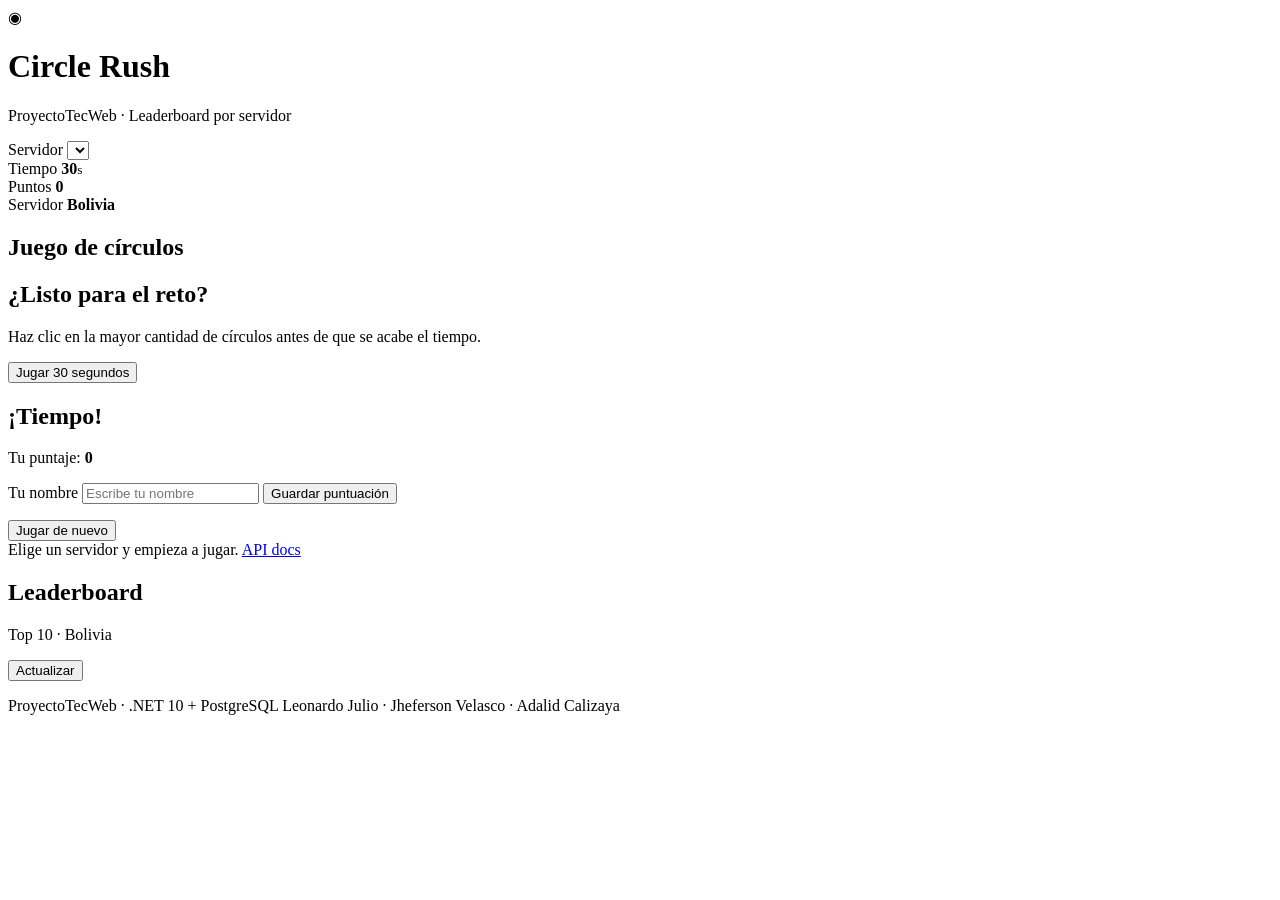
==== ProyectoTecWeb/wwwroot/index.html @ fe1b673e "feat: API .NET 10 con juego Circle Rush y leaderboard de Bolivia" ====
<!DOCTYPE html>
<html lang="es">
<head>
    <meta charset="utf-8" />
    <meta name="viewport" content="width=device-width, initial-scale=1" />
    <meta name="theme-color" content="#07111f" />
    <title>Circle Rush · ProyectoTecWeb</title>
    <link rel="stylesheet" href="/css/site.css" />
</head>
<body>
    <div class="app">
        <header class="topbar">
            <div class="brand">
                <span class="brand-mark" aria-hidden="true">◉</span>
                <div>
                    <h1>Circle Rush</h1>
                    <p>ProyectoTecWeb · Leaderboard por servidor</p>
                </div>
            </div>

            <div class="server-picker">
                <label for="serverSelect">Servidor</label>
                <select id="serverSelect" aria-label="Elegir servidor"></select>
            </div>
        </header>

        <main class="layout">
            <section class="card game-card" aria-labelledby="gameTitle">
                <div class="hud">
                    <div class="hud-item">
                        <span class="hud-label">Tiempo</span>
                        <span class="hud-value"><strong id="timeValue">30</strong><small>s</small></span>
                    </div>
                    <div class="hud-item">
                        <span class="hud-label">Puntos</span>
                        <span class="hud-value"><strong id="scoreValue">0</strong></span>
                    </div>
                    <div class="hud-item hud-server">
                        <span class="hud-label">Servidor</span>
                        <span class="hud-value"><strong id="serverName">Bolivia</strong></span>
                    </div>
                </div>

                <div class="time-track" aria-hidden="true">
                    <div id="timeBar" class="time-fill"></div>
                </div>

                <h2 id="gameTitle" class="sr-only">Juego de círculos</h2>
                <div id="gameArea" class="game-area" aria-label="Área de juego">
                    <div id="startOverlay" class="overlay">
                        <h2>¿Listo para el reto?</h2>
                        <p>Haz clic en la mayor cantidad de círculos antes de que se acabe el tiempo.</p>
                        <button id="startButton" class="btn btn-primary" type="button">Jugar 30 segundos</button>
                    </div>

                    <div id="endOverlay" class="overlay hidden">
                        <h2>¡Tiempo!</h2>
                        <p class="final-line">Tu puntaje: <strong id="finalScore">0</strong></p>
                        <div class="save-row">
                            <label class="sr-only" for="playerName">Tu nombre</label>
                            <input id="playerName" maxlength="30" placeholder="Escribe tu nombre" autocomplete="nickname" />
                            <button id="saveButton" class="btn btn-primary" type="button">Guardar puntuación</button>
                        </div>
                        <p id="saveMessage" class="message" role="status"></p>
                        <button id="playAgainButton" class="btn btn-ghost" type="button">Jugar de nuevo</button>
                    </div>
                </div>

                <div class="game-footer">
                    <span id="statusText">Elige un servidor y empieza a jugar.</span>
                    <a href="/swagger" target="_blank" rel="noreferrer">API docs</a>
                </div>
            </section>

            <aside class="card leaderboard-card" aria-labelledby="leaderboardTitle">
                <div class="leaderboard-header">
                    <div>
                        <h2 id="leaderboardTitle">Leaderboard</h2>
                        <p id="leaderboardSubtitle">Top 10 · Bolivia</p>
                    </div>
                    <button id="refreshButton" class="btn btn-ghost btn-small" type="button">Actualizar</button>
                </div>

                <p id="leaderboardStatus" class="message" role="status"></p>
                <ol id="leaderboardList" class="leaderboard-list"></ol>
            </aside>
        </main>

        <footer class="footer">
            <span>ProyectoTecWeb · .NET 10 + PostgreSQL</span>
            <span>Leonardo Julio · Jheferson Velasco · Adalid Calizaya</span>
        </footer>
    </div>

    <script src="/js/game.js"></script>
</body>
</html>
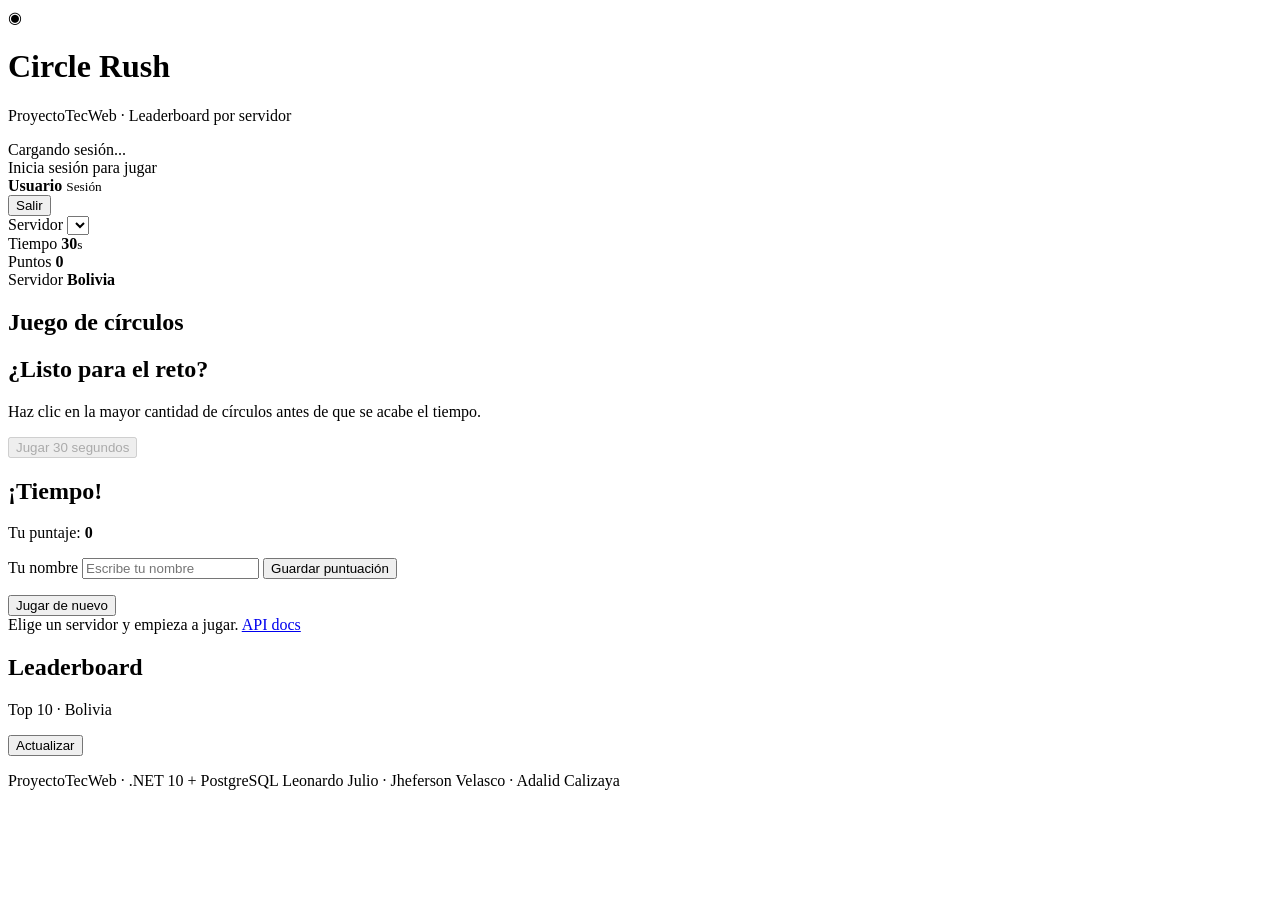
==== commit 0b26a774: "feat(bolivia): agregar login con Google y Discord y sesion por cookie" ====
--- a/ProyectoTecWeb/wwwroot/index.html
+++ b/ProyectoTecWeb/wwwroot/index.html
@@ -18,9 +18,28 @@
                 </div>
             </div>
 
-            <div class="server-picker">
-                <label for="serverSelect">Servidor</label>
-                <select id="serverSelect" aria-label="Elegir servidor"></select>
+            <div class="topbar-actions">
+                <div id="authArea" class="auth-area" aria-live="polite">
+                    <div id="authLoading" class="auth-loading">Cargando sesión...</div>
+
+                    <div id="authGuest" class="auth-guest hidden">
+                        <span class="auth-label">Inicia sesión para jugar</span>
+                        <div id="providerButtons" class="provider-buttons"></div>
+                    </div>
+
+                    <div id="authUser" class="auth-user hidden">
+                        <div class="auth-identity">
+                            <strong id="authName">Usuario</strong>
+                            <small id="authProvider">Sesión</small>
+                        </div>
+                        <button id="logoutButton" class="btn btn-ghost btn-small" type="button">Salir</button>
+                    </div>
+                </div>
+
+                <div class="server-picker">
+                    <label for="serverSelect">Servidor</label>
+                    <select id="serverSelect" aria-label="Elegir servidor"></select>
+                </div>
             </div>
         </header>
 
@@ -49,8 +68,8 @@
                 <div id="gameArea" class="game-area" aria-label="Área de juego">
                     <div id="startOverlay" class="overlay">
                         <h2>¿Listo para el reto?</h2>
-                        <p>Haz clic en la mayor cantidad de círculos antes de que se acabe el tiempo.</p>
-                        <button id="startButton" class="btn btn-primary" type="button">Jugar 30 segundos</button>
+                        <p id="startHint">Haz clic en la mayor cantidad de círculos antes de que se acabe el tiempo.</p>
+                        <button id="startButton" class="btn btn-primary" type="button" disabled>Jugar 30 segundos</button>
                     </div>
 
                     <div id="endOverlay" class="overlay hidden">
@@ -92,6 +111,7 @@
         </footer>
     </div>
 
+    <script src="/js/auth.js"></script>
     <script src="/js/game.js"></script>
 </body>
 </html>
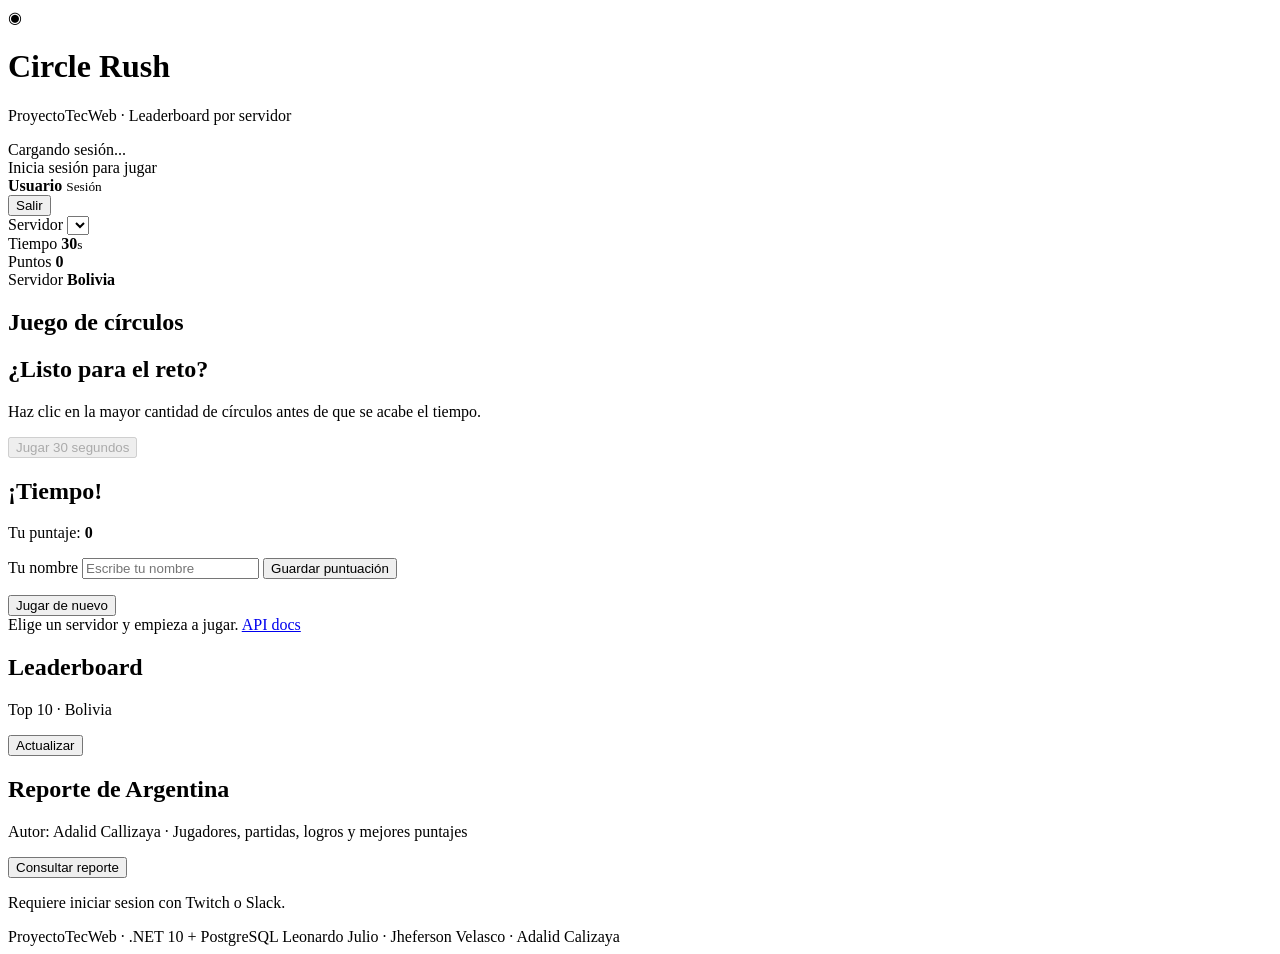
==== commit ad7edf9f: "feat(final): implementar reporte autorizado de Argentina" ====
--- a/ProyectoTecWeb/wwwroot/index.html
+++ b/ProyectoTecWeb/wwwroot/index.html
@@ -6,6 +6,7 @@
     <meta name="theme-color" content="#07111f" />
     <title>Circle Rush · ProyectoTecWeb</title>
     <link rel="stylesheet" href="/css/site.css" />
+    <link rel="stylesheet" href="/css/reporte-argentina.css" />
 </head>
 <body>
     <div class="app">
@@ -105,6 +106,21 @@
             </aside>
         </main>
 
+        <!-- Proyecto Final: reporte protegido de Argentina. El permiso se valida en el backend. -->
+        <section class="card reporte-argentina-card" aria-labelledby="reporteArgentinaTitle">
+            <div class="reporte-argentina-heading">
+                <div>
+                    <h2 id="reporteArgentinaTitle">Reporte de Argentina</h2>
+                    <p>Autor: Adalid Callizaya · Jugadores, partidas, logros y mejores puntajes</p>
+                </div>
+                <button class="btn btn-primary" id="verReporteArgentina" type="button">Consultar reporte</button>
+            </div>
+            <p id="reporteArgentinaEstado" class="message" role="status" aria-live="polite">
+                Requiere iniciar sesion con Twitch o Slack.
+            </p>
+            <div id="reporteArgentinaResultado" aria-live="polite"></div>
+        </section>
+
         <footer class="footer">
             <span>ProyectoTecWeb · .NET 10 + PostgreSQL</span>
             <span>Leonardo Julio · Jheferson Velasco · Adalid Calizaya</span>
@@ -113,5 +129,6 @@
 
     <script src="/js/auth.js"></script>
     <script src="/js/game.js"></script>
+    <script src="/js/reporte-argentina.js"></script>
 </body>
 </html>
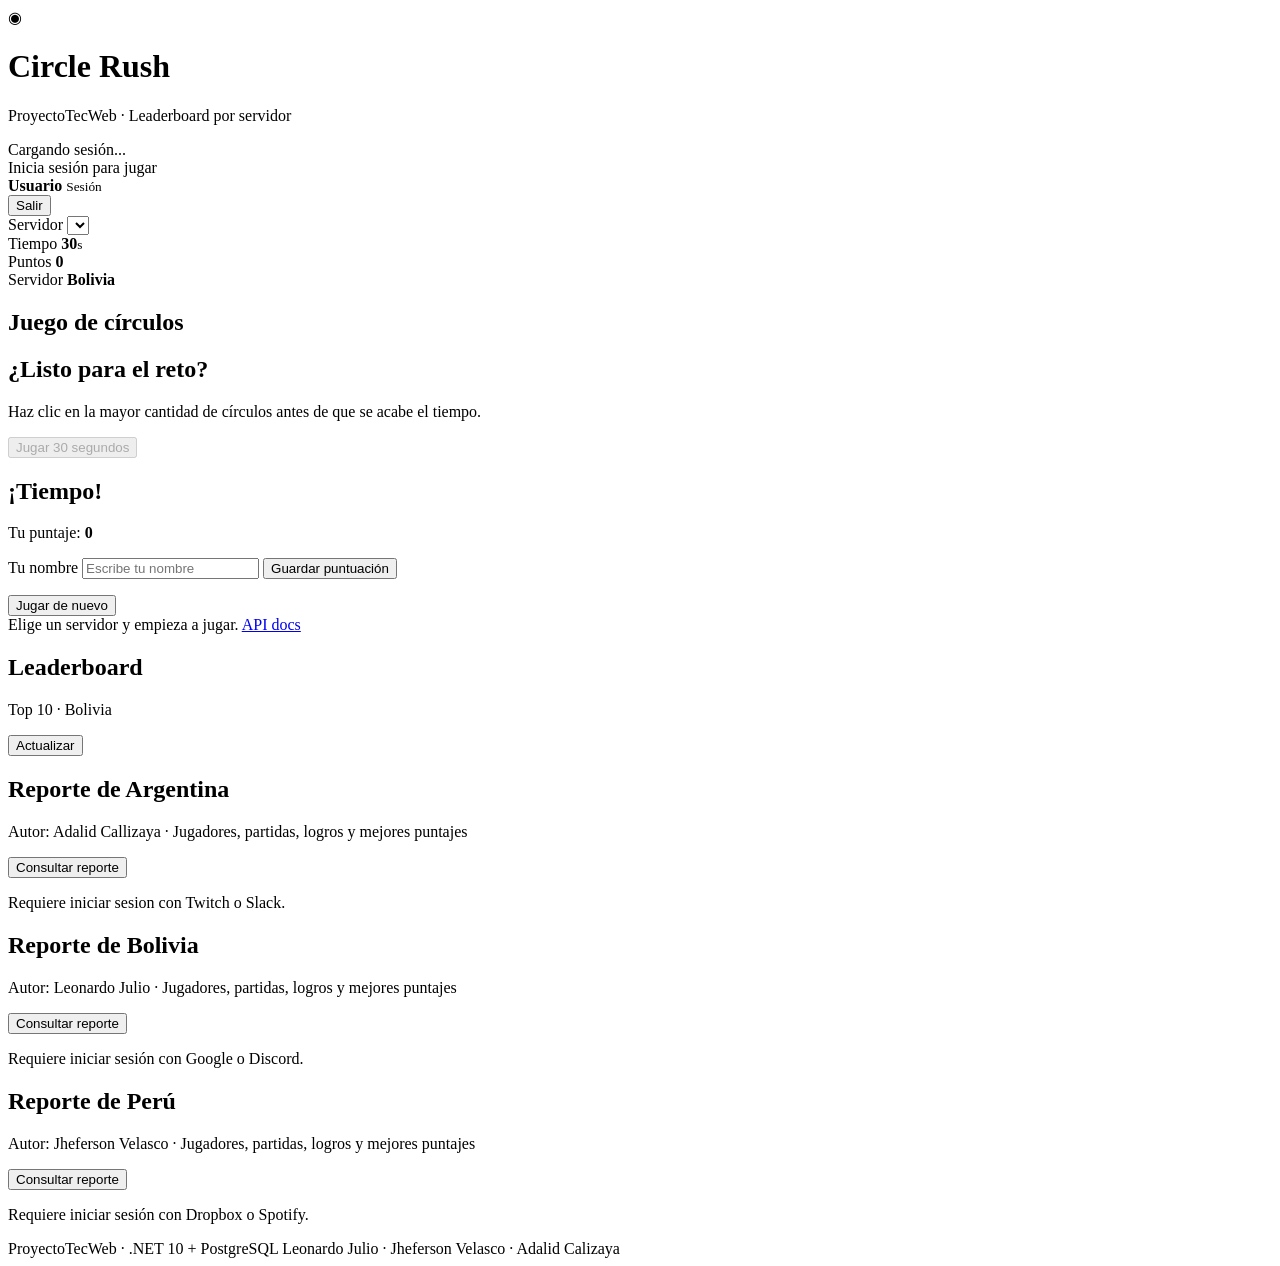
==== commit 41d42a85: "feat(final): agregar reportes autorizados de Bolivia y Peru - punto 2" ====
--- a/ProyectoTecWeb/wwwroot/index.html
+++ b/ProyectoTecWeb/wwwroot/index.html
@@ -7,6 +7,7 @@
     <title>Circle Rush · ProyectoTecWeb</title>
     <link rel="stylesheet" href="/css/site.css" />
     <link rel="stylesheet" href="/css/reporte-argentina.css" />
+    <link rel="stylesheet" href="/css/reportes.css" />
 </head>
 <body>
     <div class="app">
@@ -121,6 +122,34 @@
             <div id="reporteArgentinaResultado" aria-live="polite"></div>
         </section>
 
+        <section class="card reporte-pais-card" aria-labelledby="reporteBoliviaTitle">
+            <div class="reporte-pais-heading">
+                <div>
+                    <h2 id="reporteBoliviaTitle">Reporte de Bolivia</h2>
+                    <p>Autor: Leonardo Julio · Jugadores, partidas, logros y mejores puntajes</p>
+                </div>
+                <button class="btn btn-primary" id="verReporteBolivia" type="button">Consultar reporte</button>
+            </div>
+            <p id="reporteBoliviaEstado" class="message" role="status" aria-live="polite">
+                Requiere iniciar sesión con Google o Discord.
+            </p>
+            <div id="reporteBoliviaResultado" class="reporte-resultado" aria-live="polite"></div>
+        </section>
+
+        <section class="card reporte-pais-card" aria-labelledby="reportePeruTitle">
+            <div class="reporte-pais-heading">
+                <div>
+                    <h2 id="reportePeruTitle">Reporte de Perú</h2>
+                    <p>Autor: Jheferson Velasco · Jugadores, partidas, logros y mejores puntajes</p>
+                </div>
+                <button class="btn btn-primary" id="verReportePeru" type="button">Consultar reporte</button>
+            </div>
+            <p id="reportePeruEstado" class="message" role="status" aria-live="polite">
+                Requiere iniciar sesión con Dropbox o Spotify.
+            </p>
+            <div id="reportePeruResultado" class="reporte-resultado" aria-live="polite"></div>
+        </section>
+
         <footer class="footer">
             <span>ProyectoTecWeb · .NET 10 + PostgreSQL</span>
             <span>Leonardo Julio · Jheferson Velasco · Adalid Calizaya</span>
@@ -130,5 +159,6 @@
     <script src="/js/auth.js"></script>
     <script src="/js/game.js"></script>
     <script src="/js/reporte-argentina.js"></script>
+    <script src="/js/reportes-bolivia-peru.js"></script>
 </body>
 </html>
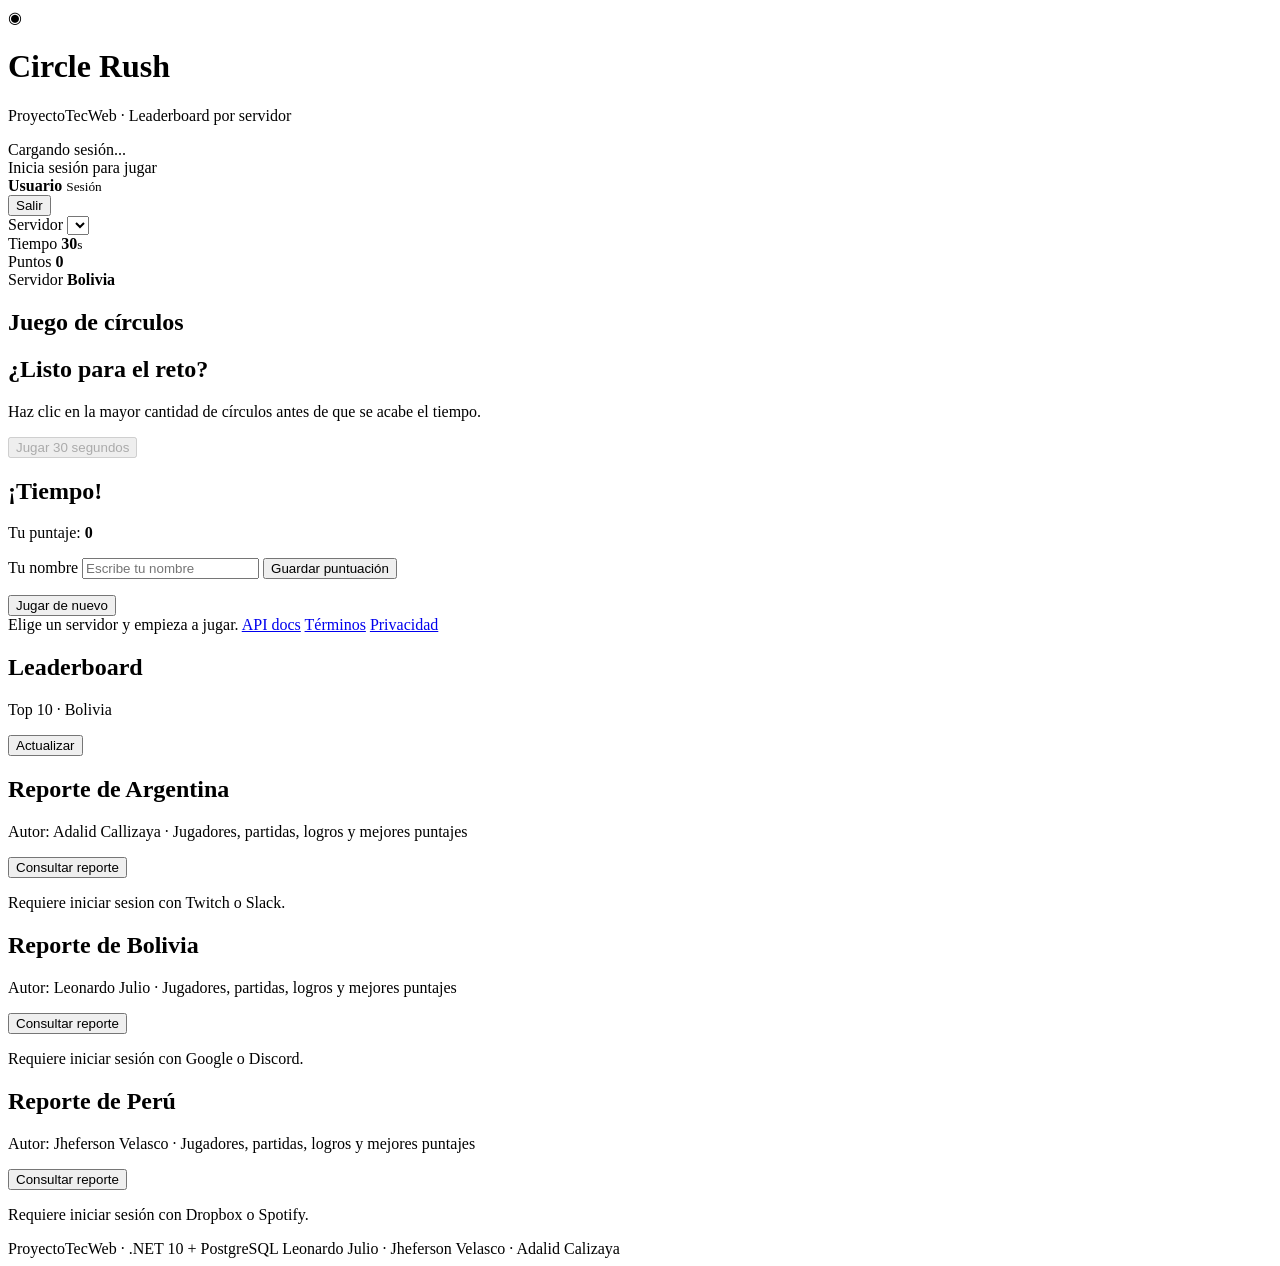
==== commit 45cbb956: "feat(final): integrar TikTok OAuth y Single Sign-Out con PostgreSQL" ====
--- a/ProyectoTecWeb/wwwroot/index.html
+++ b/ProyectoTecWeb/wwwroot/index.html
@@ -90,6 +90,8 @@
                 <div class="game-footer">
                     <span id="statusText">Elige un servidor y empieza a jugar.</span>
                     <a href="/swagger" target="_blank" rel="noreferrer">API docs</a>
+                    <a href="/terms">Términos</a>
+                    <a href="/privacy">Privacidad</a>
                 </div>
             </section>
 
